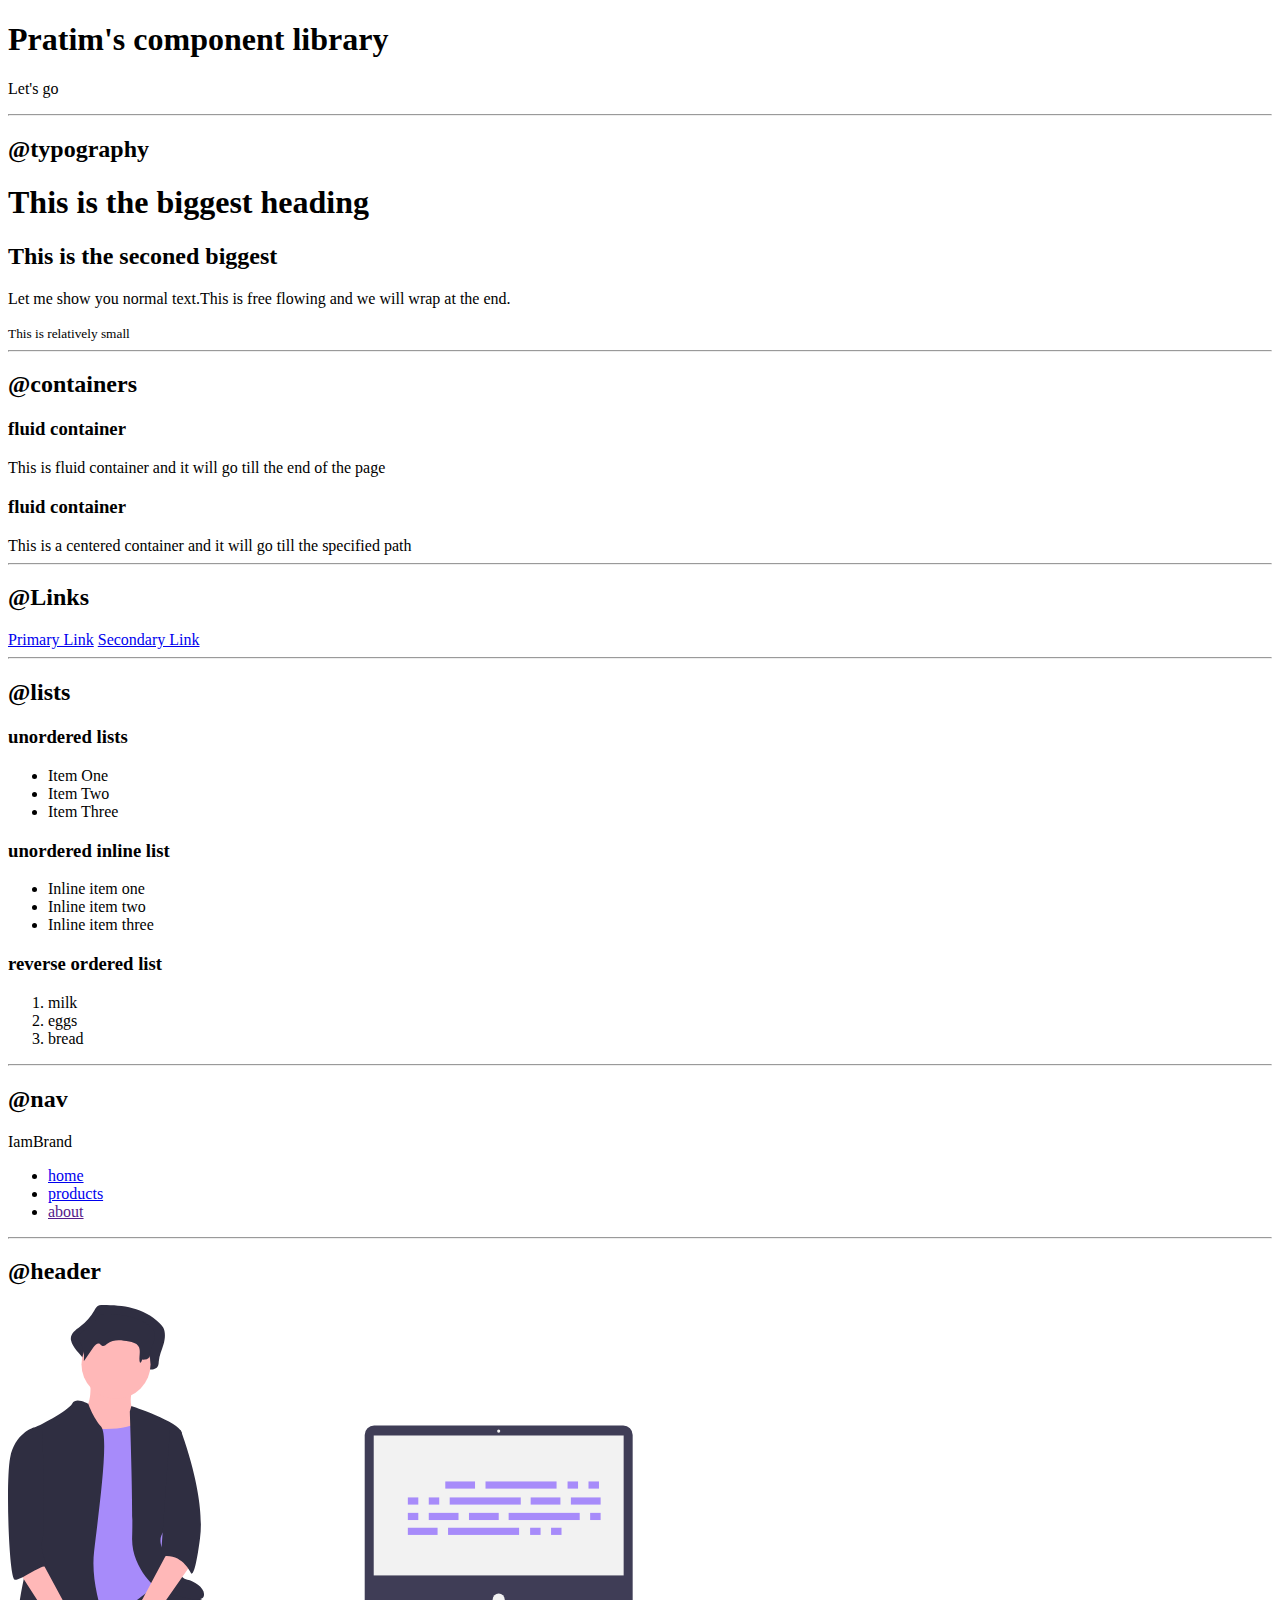
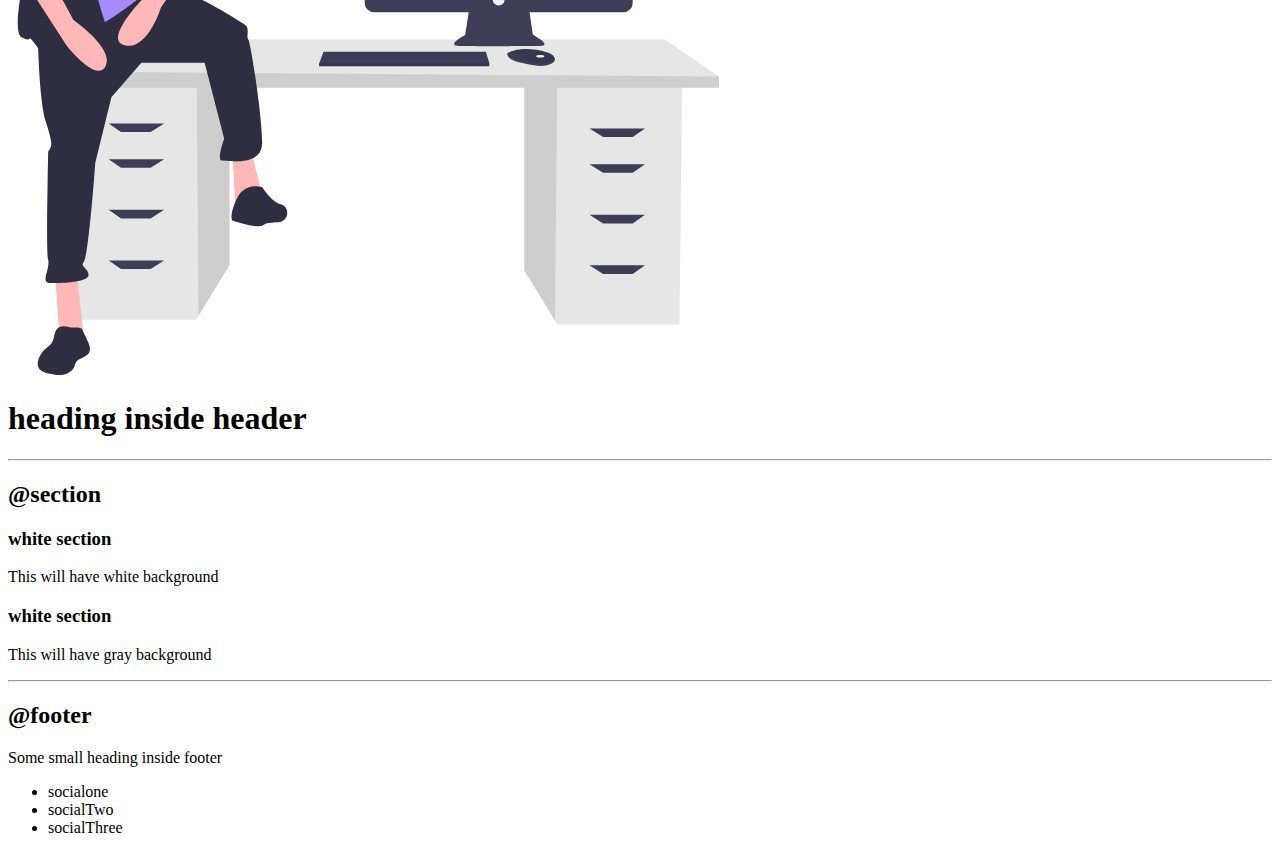
==== index.html @ e597ac79 "update" ====
<!DOCTYPE html>
<html lang="en">
<head>
    <meta charset="UTF-8">
    <meta name="viewport" content="width=device-width, initial-scale=1.0">
    <title>Component Library</title>
</head>
<body>
    <h1>  Pratim's component library</h1>
    <p>Let's go</p>

    <hr>

    <h2>@typography</h2>

    <h1>This is the biggest heading</h1>
    <h2>This is the seconed biggest</h2>
    <p>Let me show you normal text.This is free flowing and
        we will wrap at the end.
    </p>
    <small>This is relatively small</small>

    <hr>

    <h2>@containers</h2>
    
    <h3>fluid container</h3>
    <div>This is fluid container and it will go till the
         end of the page</div>

    <h3>fluid container</h3>
    <div>This is a centered container and it will go till the specified
        path
    </div>

    <hr>

    <h2>@Links</h2>

    <a href="/">Primary Link</a>
    <a href="/">Secondary Link</a>

    <hr>

    <h2>@lists</h2>

    <h3>unordered lists</h3>

    <ul>
        <li>Item One</li>
        <li>Item Two</li>
        <li>Item Three</li>
    </ul>

    <h3>unordered inline list</h3>

    <ul>
        <li>Inline item one</li>
        <li>Inline item two</li>
        <li>Inline item three</li>
    </ul>


    <h3>reverse ordered list</h3>

    <ol>
        <li>milk</li>
        <li>eggs</li>
        <li>bread</li>
    </ol>

    <hr>

    <h2>@nav</h2>

    <nav>
        <div>IamBrand</div>
        <ul>
            <li>
                <a href="/">home</a>
            </li>
            <li>
                <a href="/">products</a>
            </li>
            <li>
                <a href="">about</a>
            </li>
        </ul>
    </nav>

    <hr>

    <h2>@header</h2>
    
    <header>
        <img src="images/heroo.svg" />
        <h1>heading inside header</h1>
    </header>

    <hr>

    <h2>@section</h2>

    <section>
        <h3>white section</h3>
        <p>This will have white background</p>
    </section>

    <section>
        <h3>white section</h3>
        <p>This will have gray background</p>
    </section>

    <hr>

    <h2>@footer</h2>

    <footer>
        <div>Some small heading inside footer</div>
        <ul>
            <li>socialone</li>
            <li>socialTwo</li>
            <li>socialThree</li>
        </ul>
    </footer>








</body>
</html>
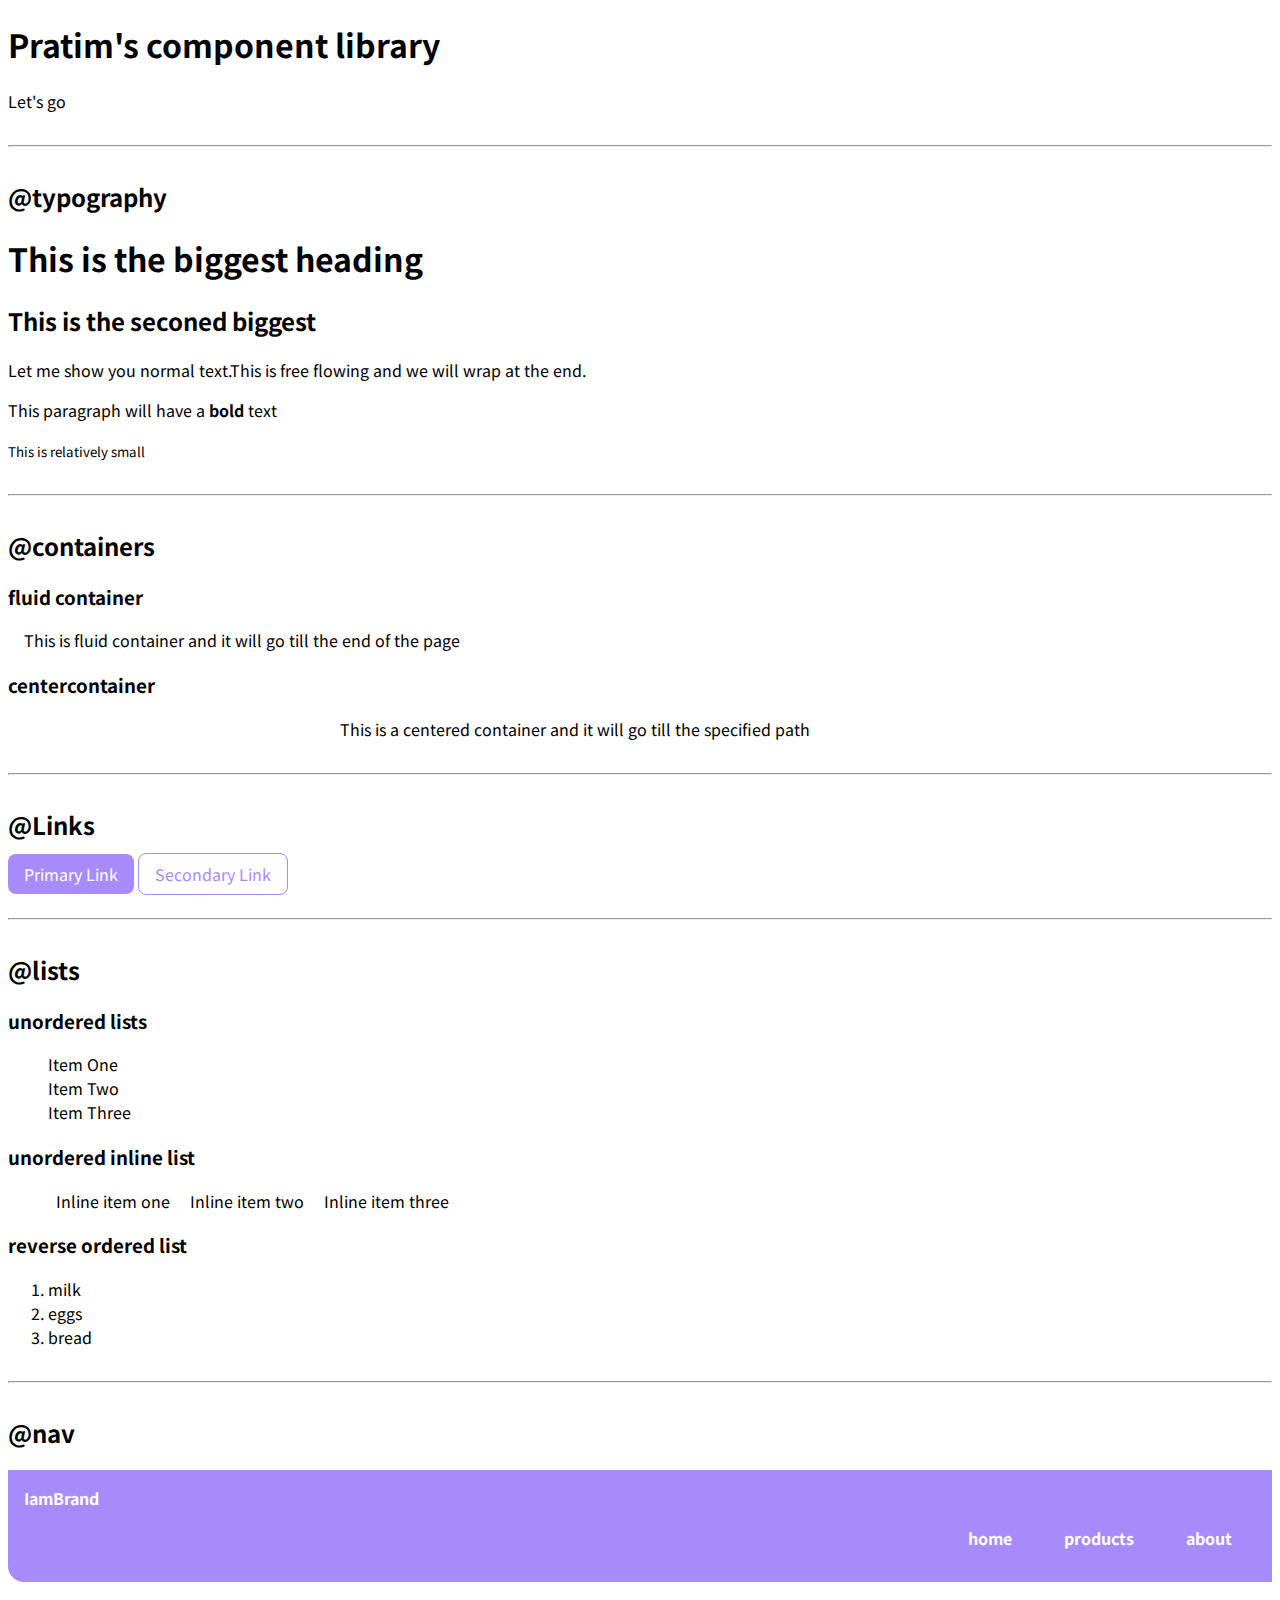
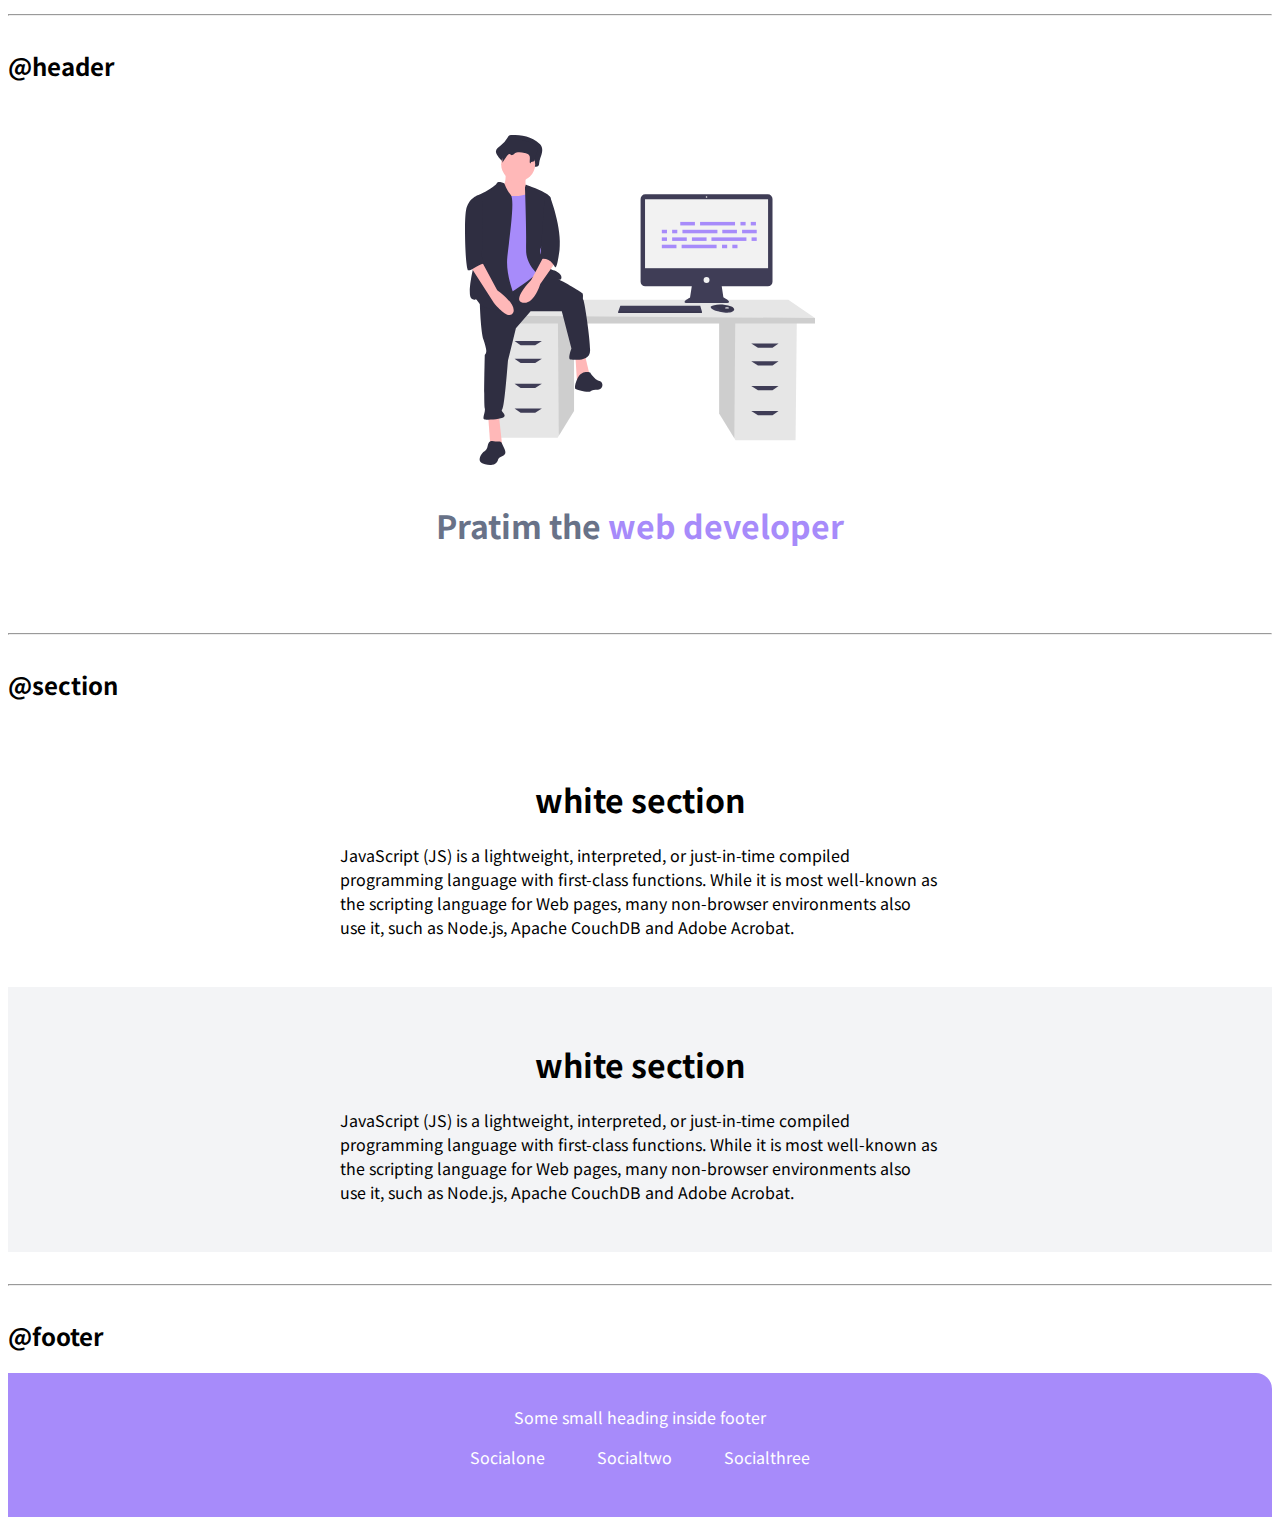
==== commit 89278ed2: "component libraray" ====
--- a/index.html
+++ b/index.html
@@ -4,6 +4,7 @@
     <meta charset="UTF-8">
     <meta name="viewport" content="width=device-width, initial-scale=1.0">
     <title>Component Library</title>
+    <link rel="stylesheet" href="style.css">
 </head>
 <body>
     <h1>  Pratim's component library</h1>
@@ -18,6 +19,9 @@
     <p>Let me show you normal text.This is free flowing and
         we will wrap at the end.
     </p>
+    <p>This paragraph will have
+        a <strong>bold</strong> text
+    </p>
     <small>This is relatively small</small>
 
     <hr>
@@ -25,11 +29,11 @@
     <h2>@containers</h2>
     
     <h3>fluid container</h3>
-    <div>This is fluid container and it will go till the
+    <div class=" container ">This is fluid container and it will go till the
          end of the page</div>
 
-    <h3>fluid container</h3>
-    <div>This is a centered container and it will go till the specified
+    <h3>centercontainer</h3>
+    <div class="container container-center">This is a centered container and it will go till the specified
         path
     </div>
 
@@ -37,8 +41,8 @@
 
     <h2>@Links</h2>
 
-    <a href="/">Primary Link</a>
-    <a href="/">Secondary Link</a>
+    <a class="link primary-link" href="/">Primary Link</a>
+    <a  class="link secondary-link"href="/">Secondary Link</a>
 
     <hr>
 
@@ -46,18 +50,18 @@
 
     <h3>unordered lists</h3>
 
-    <ul>
-        <li>Item One</li>
-        <li>Item Two</li>
-        <li>Item Three</li>
+    <ul class="list-non-bullet">
+        <li >Item One</li>
+        <li >Item Two</li>
+        <li >Item Three</li>
     </ul>
 
     <h3>unordered inline list</h3>
 
-    <ul>
-        <li>Inline item one</li>
-        <li>Inline item two</li>
-        <li>Inline item three</li>
+    <ul class="">
+        <li class="list-item-inline">Inline item one</li>
+        <li class="list-item-inline">Inline item two</li>
+        <li class="list-item-inline">Inline item three</li>
     </ul>
 
 
@@ -73,17 +77,17 @@
 
     <h2>@nav</h2>
 
-    <nav>
-        <div>IamBrand</div>
-        <ul>
-            <li>
-                <a href="/">home</a>
+    <nav class="navigation container">
+        <di class="nav-brand">IamBrand</div>
+        <ul class="list-non-bullet nav-pills" >
+            <li class="list-item-inline">
+                <a class="link link-active"href="/">home</a>
             </li>
-            <li>
-                <a href="/">products</a>
+            <li class="list-item-inline">
+                <a class="link"href="/">products</a>
             </li>
-            <li>
-                <a href="">about</a>
+            <li class="list-item-inline">
+                <a class="link" href="">about</a>
             </li>
         </ul>
     </nav>
@@ -92,35 +96,50 @@
 
     <h2>@header</h2>
     
-    <header>
-        <img src="images/heroo.svg" />
-        <h1>heading inside header</h1>
+    <header class="hero">
+        <img class="hero-img" src="images/heroo.svg" />
+        <h1 class="hero-heading">Pratim the <span class="hero-inverted">web developer</span> </h1>
     </header>
 
     <hr>
 
     <h2>@section</h2>
 
-    <section>
-        <h3>white section</h3>
-        <p>This will have white background</p>
+    <section class="section">
+        <div class="container container-center">
+            <h1>white section</h1>
+        <p>JavaScript (JS) is a lightweight, interpreted, or just-in-time compiled programming language with first-class functions. While it is most well-known as the scripting language for Web pages, many non-browser environments also use it, such as Node.js, Apache CouchDB and Adobe Acrobat.</p>
+        </div>
+        
     </section>
 
-    <section>
-        <h3>white section</h3>
-        <p>This will have gray background</p>
+    <section class="section ow">
+        <div class="container container-center">
+            <h1>white section</h1>
+            <p>JavaScript (JS) is a lightweight, interpreted, or just-in-time compiled programming language with first-class functions. While it is most well-known as the scripting language for Web pages, many non-browser environments also use it, such as Node.js, Apache CouchDB and Adobe Acrobat.</p>
+        </div>
+      
     </section>
 
     <hr>
 
     <h2>@footer</h2>
 
-    <footer>
-        <div>Some small heading inside footer</div>
-        <ul>
-            <li>socialone</li>
-            <li>socialTwo</li>
-            <li>socialThree</li>
+    <footer class="footer ">
+        <div class="footer-header">Some small heading inside footer</div>
+        <ul class="social-links list">
+           <li class="list-item-inline" >
+               <a class="link" href="/">
+            Socialone</a>
+           </li>
+           <li class="list-item-inline">
+            <a class="link" href="/">
+         Socialtwo</a>
+        </li>
+        <li class="list-item-inline">
+            <a class="link" href="/">
+         Socialthree</a>
+        </li>
         </ul>
     </footer>
 
--- a/style.css
+++ b/style.css
@@ -0,0 +1,119 @@
+@import url('https://fonts.googleapis.com/css2?family=Noto+Sans+KR:wght@500&family=Oswald:wght@300&display=swap');
+body{
+    font-family: 
+    'Noto Sans KR', sans-serif;  
+}
+hr{
+    margin: 2rem 0rem;
+}
+
+:root{
+    --primary-color :#A78BFA;
+    --dark-gray: #687288;
+    --off-white:#F3F4F6;
+
+}
+/**container**/
+
+
+.container{
+    padding:0rem 1rem;
+}
+
+.container-center{
+    max-width: 600px;
+    margin: auto;
+}
+
+/**Links**/
+.link{
+    text-decoration: none;
+    padding:0.5rem 1rem;
+}
+.primary-link{
+    background-color: var(--primary-color);
+    border-radius: 0.5rem;
+    color: white;
+}
+.secondary-link{
+    color:var(--primary-color);
+    border-radius: 0.5rem;
+    border: 1px solid var(--primary-color);
+}
+
+/**lists**/
+.list-non-bullet{
+    list-style: none;
+}
+
+.list-item-inline{
+ display: inline;
+ padding: 0rem 0.5rem;
+}
+
+/**navigation**/
+.navigation{
+    background-color: var(--primary-color);
+    color: white;
+    padding: 1rem;
+    border-bottom-left-radius: 1rem;
+}
+.navigation .nav-pills{
+    text-align: right;
+}
+.navigation .nav-brand{
+    font-weight: bold;
+}
+.navigation .link{
+    color: white;
+}
+.navigation .link-active{
+    font-weight: bold;
+}
+
+/*header*/
+.hero{
+    padding: 2rem;
+}
+.hero .hero-img{
+    max-width: 350px;
+    display: block;
+    margin: auto;
+}
+.hero .hero-heading{
+    color:var(--dark-gray) ;
+    padding-top: 1rem;
+    text-align: center;
+}
+.hero .hero-heading .hero-inverted{
+    color: var(--primary-color);
+}
+
+/**section**/
+.section{
+    padding: 2rem;
+}
+
+.section  h1{
+    text-align: center;
+    
+}
+
+.ow{
+    background-color: var(--off-white);
+}
+
+/**footer**/
+.footer{
+    background-color: var(--primary-color);
+    padding: 2rem 1rem;
+    text-align: center;
+    color: white;
+    border-top-right-radius: 1rem ;
+}
+.footer .link{
+    color: white;
+}
+.footer ul{
+    padding-inline-start: 0rem ;
+}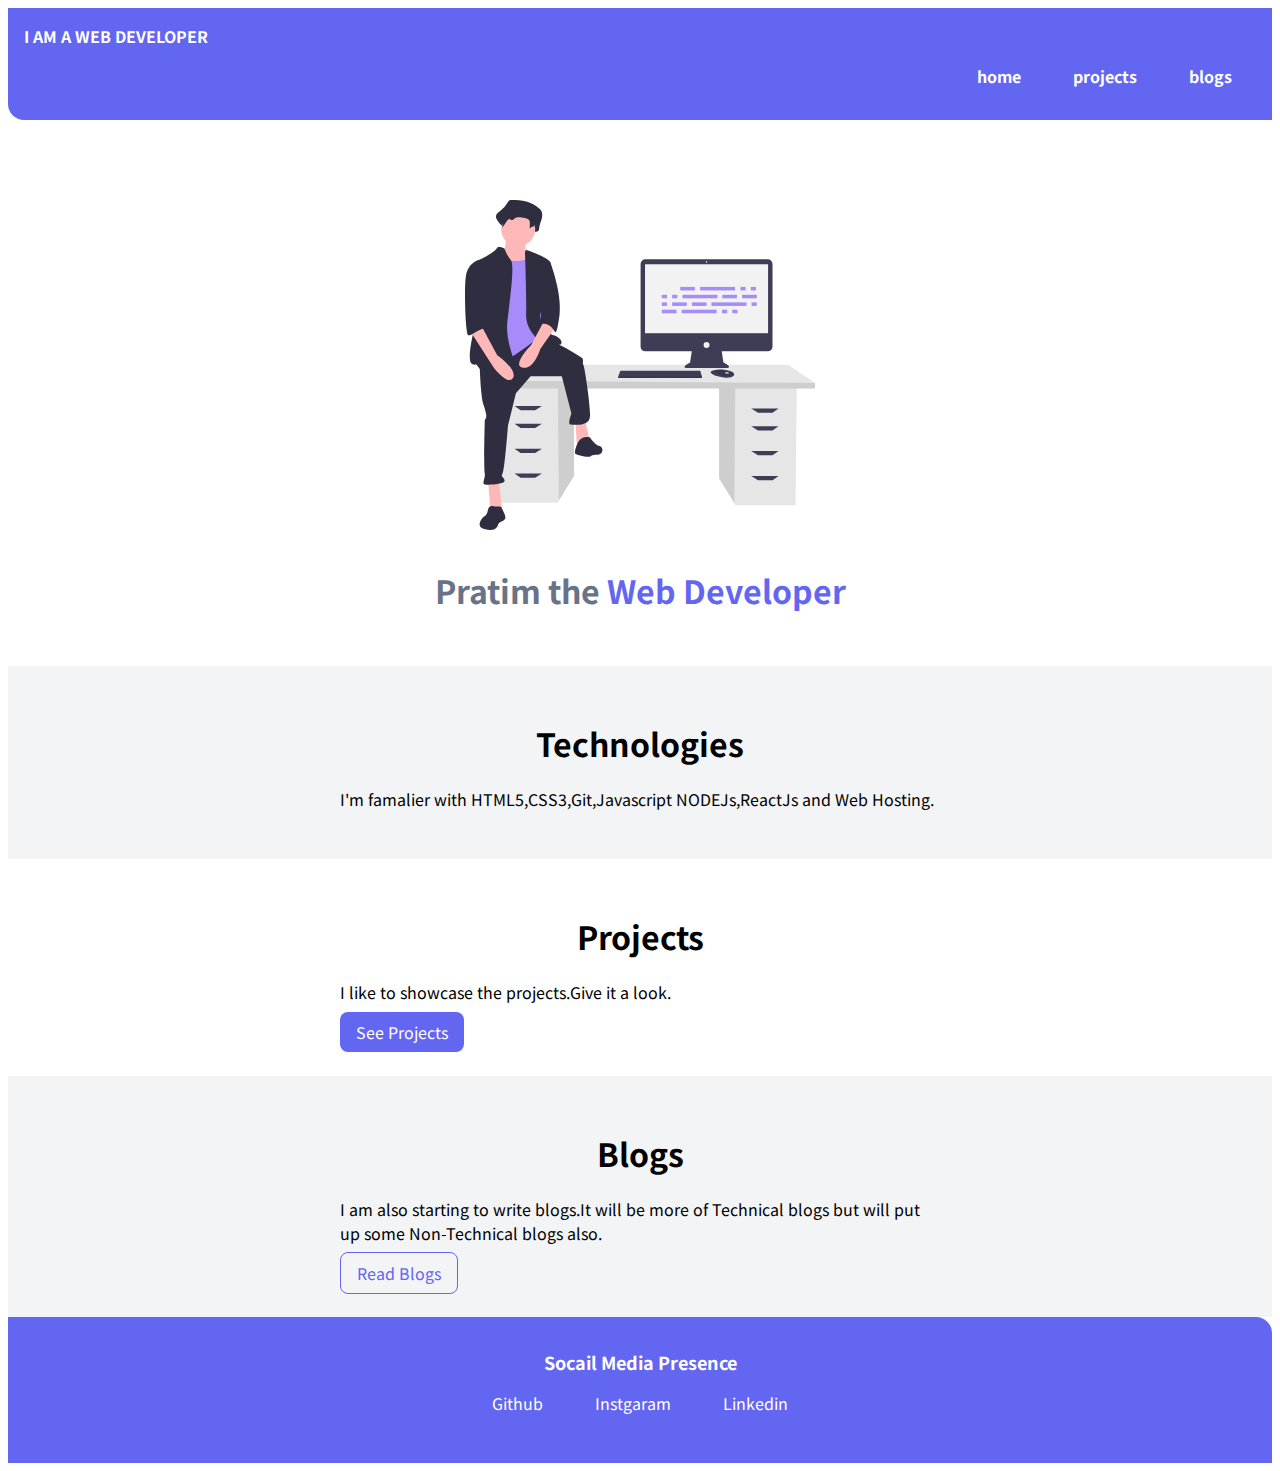
==== commit 3c51fed2: "update : porfolio" ====
--- a/index.html
+++ b/index.html
@@ -3,152 +3,80 @@
 <head>
     <meta charset="UTF-8">
     <meta name="viewport" content="width=device-width, initial-scale=1.0">
-    <title>Component Library</title>
+    <title>Home | Pratim Kumar Hazarika</title>
     <link rel="stylesheet" href="style.css">
 </head>
 <body>
-    <h1>  Pratim's component library</h1>
-    <p>Let's go</p>
-
-    <hr>
-
-    <h2>@typography</h2>
-
-    <h1>This is the biggest heading</h1>
-    <h2>This is the seconed biggest</h2>
-    <p>Let me show you normal text.This is free flowing and
-        we will wrap at the end.
-    </p>
-    <p>This paragraph will have
-        a <strong>bold</strong> text
-    </p>
-    <small>This is relatively small</small>
-
-    <hr>
-
-    <h2>@containers</h2>
-    
-    <h3>fluid container</h3>
-    <div class=" container ">This is fluid container and it will go till the
-         end of the page</div>
-
-    <h3>centercontainer</h3>
-    <div class="container container-center">This is a centered container and it will go till the specified
-        path
-    </div>
-
-    <hr>
-
-    <h2>@Links</h2>
-
-    <a class="link primary-link" href="/">Primary Link</a>
-    <a  class="link secondary-link"href="/">Secondary Link</a>
-
-    <hr>
-
-    <h2>@lists</h2>
-
-    <h3>unordered lists</h3>
-
-    <ul class="list-non-bullet">
-        <li >Item One</li>
-        <li >Item Two</li>
-        <li >Item Three</li>
-    </ul>
-
-    <h3>unordered inline list</h3>
-
-    <ul class="">
-        <li class="list-item-inline">Inline item one</li>
-        <li class="list-item-inline">Inline item two</li>
-        <li class="list-item-inline">Inline item three</li>
-    </ul>
-
-
-    <h3>reverse ordered list</h3>
-
-    <ol>
-        <li>milk</li>
-        <li>eggs</li>
-        <li>bread</li>
-    </ol>
-
-    <hr>
-
-    <h2>@nav</h2>
-
     <nav class="navigation container">
-        <di class="nav-brand">IamBrand</div>
+        <di class="nav-brand">I AM A WEB DEVELOPER</div>
         <ul class="list-non-bullet nav-pills" >
             <li class="list-item-inline">
                 <a class="link link-active"href="/">home</a>
             </li>
             <li class="list-item-inline">
-                <a class="link"href="/">products</a>
+                <a class="link"href="/projects.html">projects</a>
             </li>
             <li class="list-item-inline">
-                <a class="link" href="">about</a>
+                <a class="link" href="/blogs.html">blogs</a>
             </li>
         </ul>
     </nav>
 
-    <hr>
-
-    <h2>@header</h2>
-    
     <header class="hero">
-        <img class="hero-img" src="images/heroo.svg" />
-        <h1 class="hero-heading">Pratim the <span class="hero-inverted">web developer</span> </h1>
+        <img class="hero-img" src="/images/heroo.svg" />
+        <h1 class="hero-heading">Pratim the <span class="hero-inverted">Web Developer</span> </h1>
     </header>
-
-    <hr>
-
-    <h2>@section</h2>
-
-    <section class="section">
-        <div class="container container-center">
-            <h1>white section</h1>
-        <p>JavaScript (JS) is a lightweight, interpreted, or just-in-time compiled programming language with first-class functions. While it is most well-known as the scripting language for Web pages, many non-browser environments also use it, such as Node.js, Apache CouchDB and Adobe Acrobat.</p>
-        </div>
-        
-    </section>
 
     <section class="section ow">
         <div class="container container-center">
-            <h1>white section</h1>
-            <p>JavaScript (JS) is a lightweight, interpreted, or just-in-time compiled programming language with first-class functions. While it is most well-known as the scripting language for Web pages, many non-browser environments also use it, such as Node.js, Apache CouchDB and Adobe Acrobat.</p>
-        </div>
+            <h1>Technologies</h1>
+           <p> I'm famalier with HTML5,CSS3,Git,Javascript
+               NODEJs,ReactJs and Web Hosting.
+           </p>
+           </div>
       
     </section>
+    
+    
+    <section class="section ">
+        <div class="container container-center">
+            <h1>Projects</h1>
+           <p>I like to showcase the projects.Give it a look.
+           </p>
+           <a class="link primary-link" href="/projects.html">See Projects</a>
+           </div>
+    </section>
 
-    <hr>
 
-    <h2>@footer</h2>
+    <section class="section ow">
+        <div class="container container-center">
+            <h1>Blogs</h1>
+           <p> I am also starting to write blogs.It will be more of Technical blogs
+               but will put up some Non-Technical blogs also.
+           </p>
+           <a class="link secondary-link" href="/blogs.html">Read Blogs</a>
+           </div>
+    </section>
 
     <footer class="footer ">
-        <div class="footer-header">Some small heading inside footer</div>
+        <div class="footer-header">Socail Media Presence</div>
         <ul class="social-links list">
            <li class="list-item-inline" >
-               <a class="link" href="/">
-            Socialone</a>
+               <a class="link" href="https://github.com/Pratim-Kumar-Hazarika">
+          Github</a>
            </li>
            <li class="list-item-inline">
-            <a class="link" href="/">
-         Socialtwo</a>
+            <a class="link" href="https://www.instagram.com/prratim_">
+         Instgaram</a>
         </li>
         <li class="list-item-inline">
-            <a class="link" href="/">
-         Socialthree</a>
+            <a class="link" href="https://www.linkedin.com/in/pratim-hazarika-0ba8251b8/">
+        Linkedin</a>
         </li>
         </ul>
     </footer>
-
-
-
-
-
-
-
+    
+    
 
 </body>
 </html>--- a/style.css
+++ b/style.css
@@ -8,10 +8,14 @@
 }
 
 :root{
-    --primary-color :#A78BFA;
+    --primary-color :#6366F1;
     --dark-gray: #687288;
     --off-white:#F3F4F6;
 
+}
+/*spaces*/
+.margin-md{
+    margin: 2rem;
 }
 /**container**/
 
@@ -29,6 +33,7 @@
 .link{
     text-decoration: none;
     padding:0.5rem 1rem;
+    
 }
 .primary-link{
     background-color: var(--primary-color);
@@ -74,6 +79,7 @@
 /*header*/
 .hero{
     padding: 2rem;
+    padding-top: 5rem;
 }
 .hero .hero-img{
     max-width: 350px;
@@ -116,4 +122,8 @@
 }
 .footer ul{
     padding-inline-start: 0rem ;
+}
+.footer .footer-header{
+    font-weight: bold;
+    font-size: large;
 }